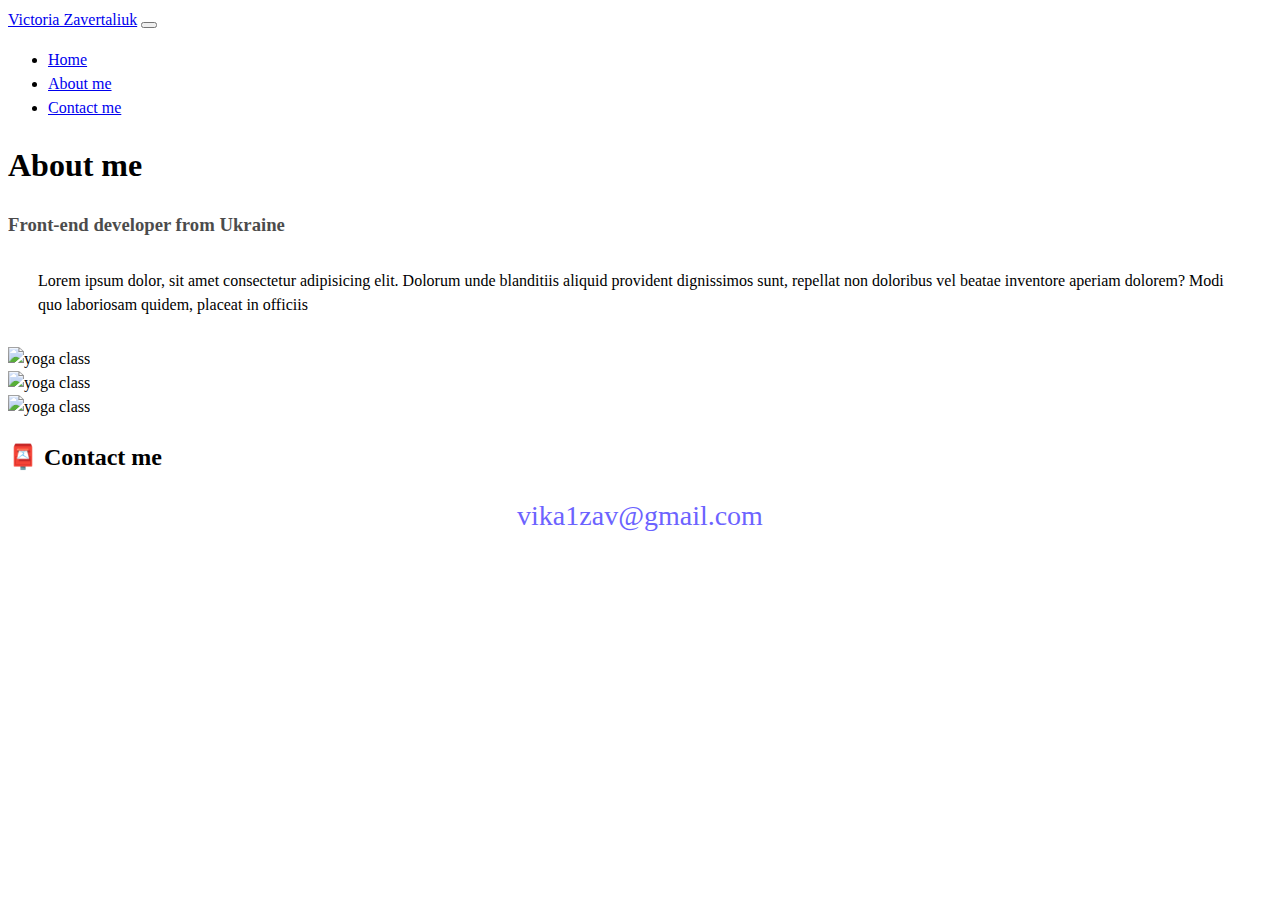
==== about.html @ 88ba3ced "add portfolio files" ====
<!DOCTYPE html>
<html lang="en">
<head>
   <meta charset="UTF-8">
   <meta http-equiv="X-UA-Compatible" content="IE=edge">
   <meta name="viewport" content="width=device-width, initial-scale=1.0">
   <link href="https://cdn.jsdelivr.net/npm/bootstrap@5.2.2/dist/css/bootstrap.min.css" rel="stylesheet" integrity="sha384-Zenh87qX5JnK2Jl0vWa8Ck2rdkQ2Bzep5IDxbcnCeuOxjzrPF/et3URy9Bv1WTRi" crossorigin="anonymous">
   <script src="https://cdn.jsdelivr.net/npm/bootstrap@5.2.2/dist/js/bootstrap.bundle.min.js" integrity="sha384-OERcA2EqjJCMA+/3y+gxIOqMEjwtxJY7qPCqsdltbNJuaOe923+mo//f6V8Qbsw3" crossorigin="anonymous"></script>
   <title>About</title>
   <link rel="stylesheet" href="style.css">
</head>
<body>
   <nav class="navbar navbar-expand-lg bg-light mb-5">
      <div class="container-fluid">
        <a class="navbar-brand" href="index.html">Victoria Zavertaliuk</a>
        <button class="navbar-toggler" type="button" data-bs-toggle="collapse" data-bs-target="#navbarNav" aria-controls="navbarNav" aria-expanded="false" aria-label="Toggle navigation">
          <span class="navbar-toggler-icon"></span>
        </button>
        <div class="collapse navbar-collapse" id="navbarNav">
          <ul class="navbar-nav">
            <li class="nav-item">
              <a class="nav-link active" aria-current="page" href="index.html">Home</a>
            </li>
            <li class="nav-item">
              <a class="nav-link" href="about.html">About me</a>
            </li>
            <li class="nav-item">
              <a class="nav-link" href="#">Contact me</a>
            </li>
          </ul>
        </div>
      </div>
    </nav>
   <h1 class="text-center">About me</h1>
   <h3 class="text-center">Front-end developer from Ukraine</h3>
   
   <p class="about-text">Lorem ipsum dolor, sit amet consectetur adipisicing elit. Dolorum unde blanditiis aliquid provident dignissimos sunt, repellat non doloribus vel beatae inventore aperiam dolorem? Modi quo laboriosam quidem, placeat in officiis</p>
  
   <div class="container mb-5">
   <div class="row">
      <div class="col-md-4">
         <img src="https://31ukq.codesandbox.io/images/yoga.png" alt="yoga class" class="img-fluid rounded shadow p-2">
      </div>
      <div class="col-md-4">
         <img src="https://31ukq.codesandbox.io/images/weather.png" alt="yoga class" class="img-fluid rounded shadow p-2">
      </div>
      <div class="col-md-4">
         <img src="https://31ukq.codesandbox.io/images/yogurt.png" alt="yoga class" class="img-fluid rounded shadow p-2">
      </div>
      <!-- <img src="https://31ukq.codesandbox.io/images/weather.png" alt="weather" class="col-md-4">
      <img src="https://31ukq.codesandbox.io/images/yogurt.png" alt="yoga class" class="col-md-4"> -->
   </div>
</div>
<div id="contact">
   <h2 class="text-center">📮 Contact me</h2>
   <a href="mailto:vika1zav@gmail.com" class="email-link">vika1zav@gmail.com</a>  
</div> 
  </body>
</html>
---- style.css ----
:root {
   --primary-color:#6c63ff;
   --button-shadow:0 5px 10px rgba(0, 0, 0, 0.3);
   --secondary-color:#f5f2fe;
}


body {
   font-size: 1rem;
   font-weight: 400;
   line-height: 1.5;
}

.links {
   display: flex;
   justify-content: center;
}
.link-button {
   /* display: block; */
   color: #fff;
   background-color: var(--primary-color);
   font-size: 16px;
   border-radius: 5px;
   padding: 15px;
   margin: 10px;
   box-shadow: var(--button-shadow);
   text-decoration: none;
}
.link-button:hover {
   color: var(--primary-color);
   background-color:#fff ;
   border: 1px solid var(--primary-color);
}
.about {
   display: flex;
   justify-content: center;
}
.about-text {
   margin: 20px;
   padding: 10px;
}
.email-link {
   display: flex;
   justify-content: center;
   text-decoration: none;
   color: var(--primary-color);
    font-size: 28px;
}
.email-link:hover {
   text-decoration: underline;
}
h3 {
   opacity: 0.7;
}
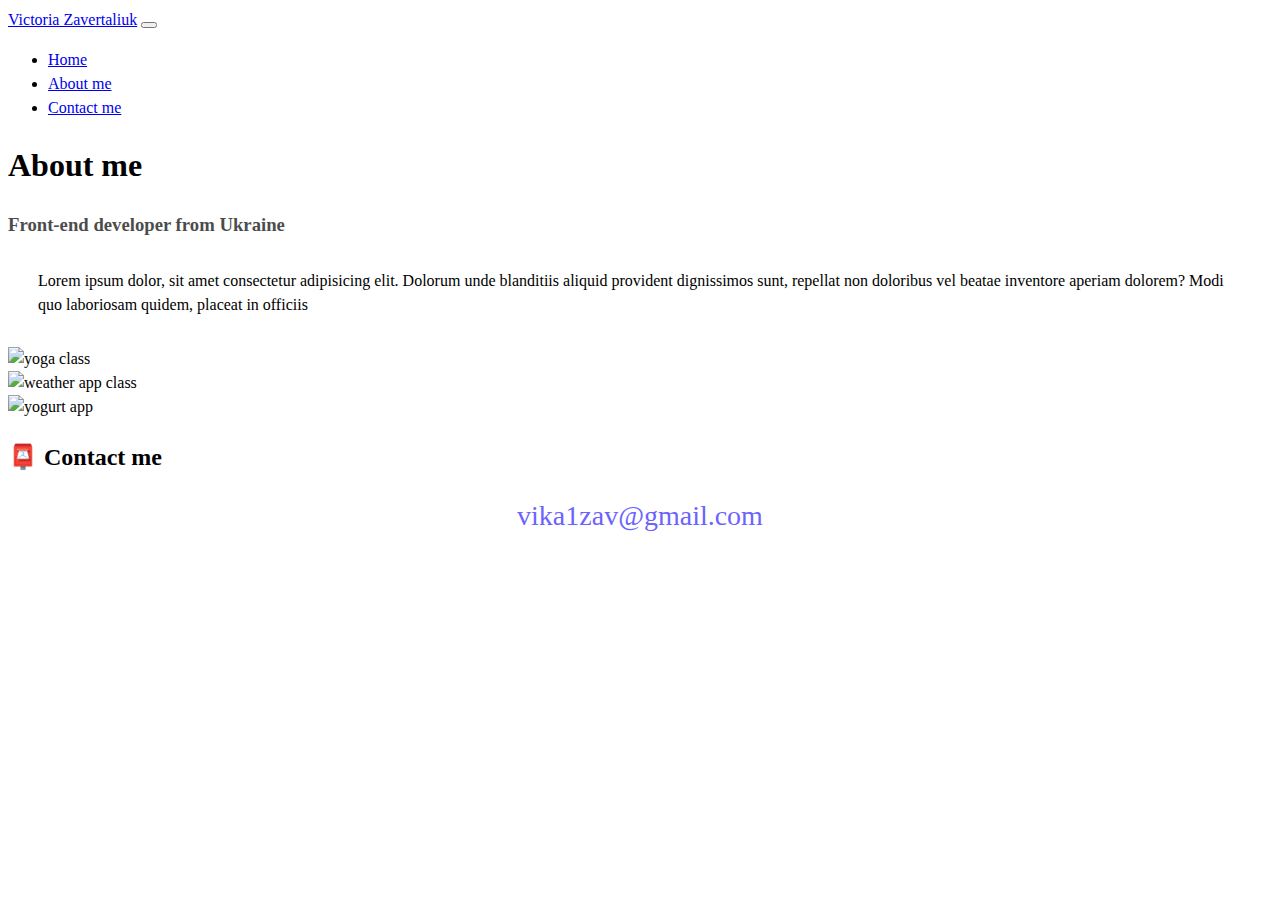
==== commit a5761ad2: "add SEO tags" ====
--- a/about.html
+++ b/about.html
@@ -4,28 +4,29 @@
    <meta charset="UTF-8">
    <meta http-equiv="X-UA-Compatible" content="IE=edge">
    <meta name="viewport" content="width=device-width, initial-scale=1.0">
+   <meta name="description" content="SheCodes - Portfolio of frontend developer from Europe.">
    <link href="https://cdn.jsdelivr.net/npm/bootstrap@5.2.2/dist/css/bootstrap.min.css" rel="stylesheet" integrity="sha384-Zenh87qX5JnK2Jl0vWa8Ck2rdkQ2Bzep5IDxbcnCeuOxjzrPF/et3URy9Bv1WTRi" crossorigin="anonymous">
    <script src="https://cdn.jsdelivr.net/npm/bootstrap@5.2.2/dist/js/bootstrap.bundle.min.js" integrity="sha384-OERcA2EqjJCMA+/3y+gxIOqMEjwtxJY7qPCqsdltbNJuaOe923+mo//f6V8Qbsw3" crossorigin="anonymous"></script>
-   <title>About</title>
+   <title>SheCodes - Portfolio-About</title>
    <link rel="stylesheet" href="style.css">
 </head>
 <body>
    <nav class="navbar navbar-expand-lg bg-light mb-5">
       <div class="container-fluid">
-        <a class="navbar-brand" href="index.html">Victoria Zavertaliuk</a>
+        <a class="navbar-brand" href="index.html" title="home page">Victoria Zavertaliuk</a>
         <button class="navbar-toggler" type="button" data-bs-toggle="collapse" data-bs-target="#navbarNav" aria-controls="navbarNav" aria-expanded="false" aria-label="Toggle navigation">
           <span class="navbar-toggler-icon"></span>
         </button>
         <div class="collapse navbar-collapse" id="navbarNav">
           <ul class="navbar-nav">
             <li class="nav-item">
-              <a class="nav-link active" aria-current="page" href="index.html">Home</a>
+              <a class="nav-link active" aria-current="page" href="index.html" title="home page">Home</a>
             </li>
             <li class="nav-item">
-              <a class="nav-link" href="about.html">About me</a>
+              <a class="nav-link" href="about.html" title="about page">About me</a>
             </li>
             <li class="nav-item">
-              <a class="nav-link" href="#">Contact me</a>
+              <a class="nav-link" href="#" title="contact page">Contact me</a>
             </li>
           </ul>
         </div>
@@ -42,10 +43,10 @@
          <img src="https://31ukq.codesandbox.io/images/yoga.png" alt="yoga class" class="img-fluid rounded shadow p-2">
       </div>
       <div class="col-md-4">
-         <img src="https://31ukq.codesandbox.io/images/weather.png" alt="yoga class" class="img-fluid rounded shadow p-2">
+         <img src="https://31ukq.codesandbox.io/images/weather.png" alt="weather app class" class="img-fluid rounded shadow p-2">
       </div>
       <div class="col-md-4">
-         <img src="https://31ukq.codesandbox.io/images/yogurt.png" alt="yoga class" class="img-fluid rounded shadow p-2">
+         <img src="https://31ukq.codesandbox.io/images/yogurt.png" alt="yogurt app" class="img-fluid rounded shadow p-2">
       </div>
       <!-- <img src="https://31ukq.codesandbox.io/images/weather.png" alt="weather" class="col-md-4">
       <img src="https://31ukq.codesandbox.io/images/yogurt.png" alt="yoga class" class="col-md-4"> -->
@@ -53,7 +54,7 @@
 </div>
 <div id="contact">
    <h2 class="text-center">📮 Contact me</h2>
-   <a href="mailto:vika1zav@gmail.com" class="email-link">vika1zav@gmail.com</a>  
+   <a href="mailto:vika1zav@gmail.com" class="email-link" title="mail">vika1zav@gmail.com</a>  
 </div> 
   </body>
 </html>
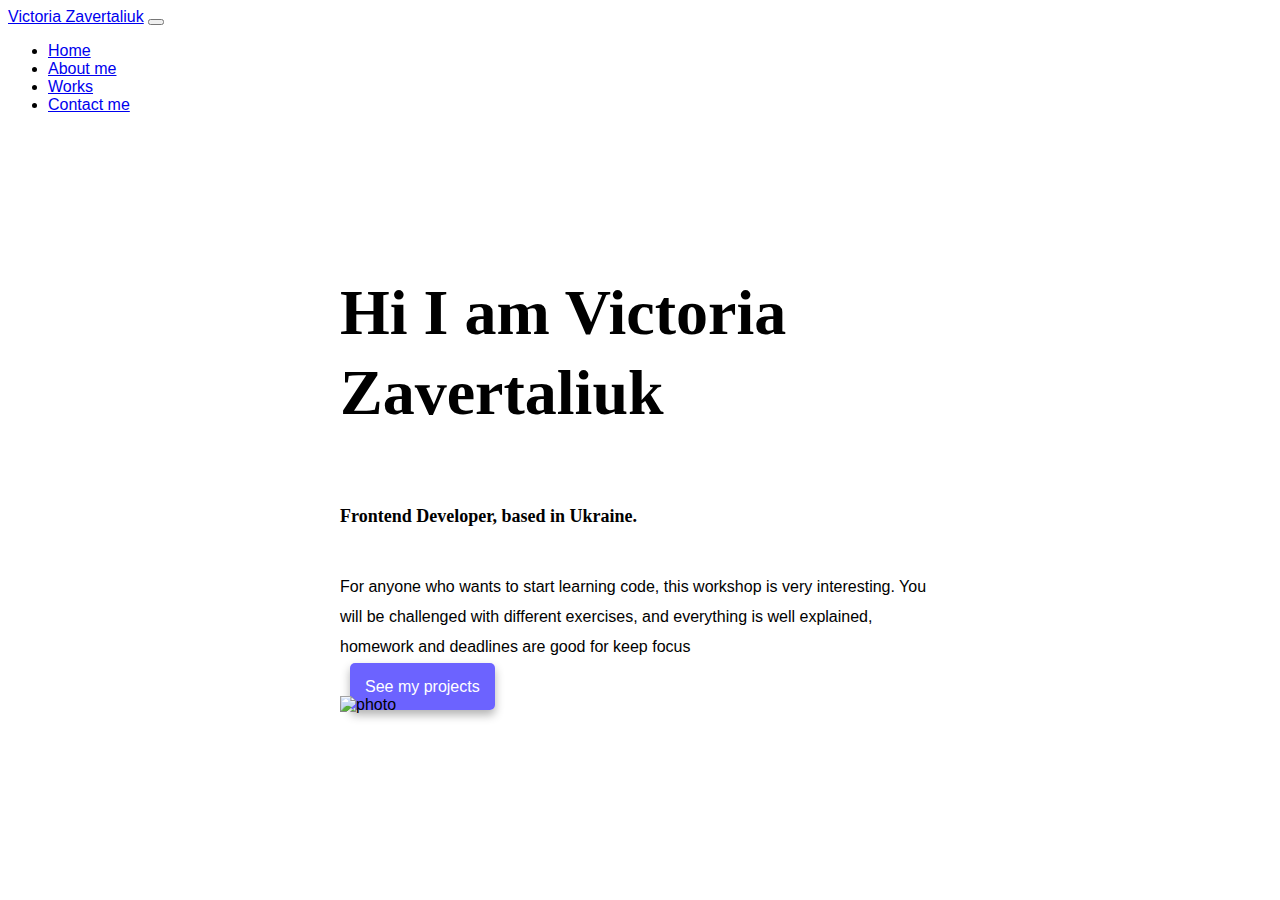
==== commit 9d3236c7: "about page" ====
--- a/about.html
+++ b/about.html
@@ -5,13 +5,13 @@
    <meta http-equiv="X-UA-Compatible" content="IE=edge">
    <meta name="viewport" content="width=device-width, initial-scale=1.0">
    <meta name="description" content="SheCodes - Portfolio of frontend developer from Europe.">
+   <link rel="stylesheet" href="style.css">
    <link href="https://cdn.jsdelivr.net/npm/bootstrap@5.2.2/dist/css/bootstrap.min.css" rel="stylesheet" integrity="sha384-Zenh87qX5JnK2Jl0vWa8Ck2rdkQ2Bzep5IDxbcnCeuOxjzrPF/et3URy9Bv1WTRi" crossorigin="anonymous">
    <script src="https://cdn.jsdelivr.net/npm/bootstrap@5.2.2/dist/js/bootstrap.bundle.min.js" integrity="sha384-OERcA2EqjJCMA+/3y+gxIOqMEjwtxJY7qPCqsdltbNJuaOe923+mo//f6V8Qbsw3" crossorigin="anonymous"></script>
-   <title>SheCodes - Portfolio-About</title>
-   <link rel="stylesheet" href="style.css">
+   <title>SheCodes - Portfolio-Home</title>
 </head>
 <body>
-   <nav class="navbar navbar-expand-lg bg-light mb-5">
+   <nav class="navbar navbar-expand-lg bg-light mb-5 sticky-top">
       <div class="container-fluid">
         <a class="navbar-brand" href="index.html" title="home page">Victoria Zavertaliuk</a>
         <button class="navbar-toggler" type="button" data-bs-toggle="collapse" data-bs-target="#navbarNav" aria-controls="navbarNav" aria-expanded="false" aria-label="Toggle navigation">
@@ -23,38 +23,35 @@
               <a class="nav-link active" aria-current="page" href="index.html" title="home page">Home</a>
             </li>
             <li class="nav-item">
-              <a class="nav-link" href="about.html" title="about page">About me</a>
+               <a class="nav-link" href="about.html" title="about page">About me</a>
+             </li>
+            <li class="nav-item">
+              <a class="nav-link" href="works.html" title="works page">Works</a>
             </li>
             <li class="nav-item">
-              <a class="nav-link" href="#" title="contact page">Contact me</a>
+              <a class="nav-link" href="works.html#contact" title="Contact page">Contact me</a>
             </li>
           </ul>
         </div>
       </div>
     </nav>
-   <h1 class="text-center">About me</h1>
-   <h3 class="text-center">Front-end developer from Ukraine</h3>
-   
-   <p class="about-text">Lorem ipsum dolor, sit amet consectetur adipisicing elit. Dolorum unde blanditiis aliquid provident dignissimos sunt, repellat non doloribus vel beatae inventore aperiam dolorem? Modi quo laboriosam quidem, placeat in officiis</p>
-  
-   <div class="container mb-5">
-   <div class="row">
-      <div class="col-md-4">
-         <img src="https://31ukq.codesandbox.io/images/yoga.png" alt="yoga class" class="img-fluid rounded shadow p-2">
-      </div>
-      <div class="col-md-4">
-         <img src="https://31ukq.codesandbox.io/images/weather.png" alt="weather app class" class="img-fluid rounded shadow p-2">
-      </div>
-      <div class="col-md-4">
-         <img src="https://31ukq.codesandbox.io/images/yogurt.png" alt="yogurt app" class="img-fluid rounded shadow p-2">
-      </div>
-      <!-- <img src="https://31ukq.codesandbox.io/images/weather.png" alt="weather" class="col-md-4">
-      <img src="https://31ukq.codesandbox.io/images/yogurt.png" alt="yoga class" class="col-md-4"> -->
+    <div class="container">
+      <div class="row">
+   <div class="col-lg-6 p-4 text-center text-md-start">
+      <h1 class="mb-4 header-section">Hi I am Victoria Zavertaliuk</h1>
+      <h2 class="mb-4 about-section">Frontend Developer, based in Ukraine.</h2>
+      <p class="mb-5">
+         For anyone who wants to start learning code, this workshop is very
+         interesting. You will be challenged with different exercises, and
+         everything is well explained, homework and deadlines are good for
+         keep focus
+       </p>
+       <a href="works.html" class="link-button">See my projects</a>
+   </div>
+   <div class="col-lg-6 p-4">
+      <img src="https://uploads.codesandbox.io/uploads/user/536b9ee2-9d41-444a-a85a-62ae77e381ac/cwgI-patricia.png" class="img-fluid" alt="photo">
    </div>
 </div>
-<div id="contact">
-   <h2 class="text-center">📮 Contact me</h2>
-   <a href="mailto:vika1zav@gmail.com" class="email-link" title="mail">vika1zav@gmail.com</a>  
-</div> 
-  </body>
+</div>
+</body>
 </html>
--- a/style.css
+++ b/style.css
@@ -2,21 +2,43 @@
    --primary-color:#6c63ff;
    --button-shadow:0 5px 10px rgba(0, 0, 0, 0.3);
    --secondary-color:#f5f2fe;
+   --heading-font-family: "Playfair Display", serif;
+   --default-font-family: "Poppins", sans-serif;
 }
 
-
 body {
-   font-size: 1rem;
-   font-weight: 400;
-   line-height: 1.5;
+   font-family: var(--default-font-family);
+}
+h1,h2,h3,h4 {
+   font-family: var(--heading-font-family);
+   font-weight: bold;
+}
+h1,h2 {
+   font-size: 64px;
+   line-height: 80px;
+}
+.hero {
+   text-align: center;
 }
 
+.about-section {
+   font-size: 18px;
+   font-weight: bold;
+}
+p {
+   font-weight: normal;
+   font-size: 16px;
+   line-height: 30px;
+}
+
+.project-link {
+   margin: 0 20px;
+}
 .links {
    display: flex;
    justify-content: center;
 }
 .link-button {
-   /* display: block; */
    color: #fff;
    background-color: var(--primary-color);
    font-size: 16px;
@@ -51,4 +73,19 @@
 }
 h3 {
    opacity: 0.7;
+}
+
+.container {
+   padding: 100px;
+   max-width: 600px;
+   margin: 0 auto;
+}
+@media(max-width:990px) {
+   .container {
+      padding: 0px;
+   }
+   .header-section {
+      font-size: 48px;
+      line-height: 1.5;
+   }
 }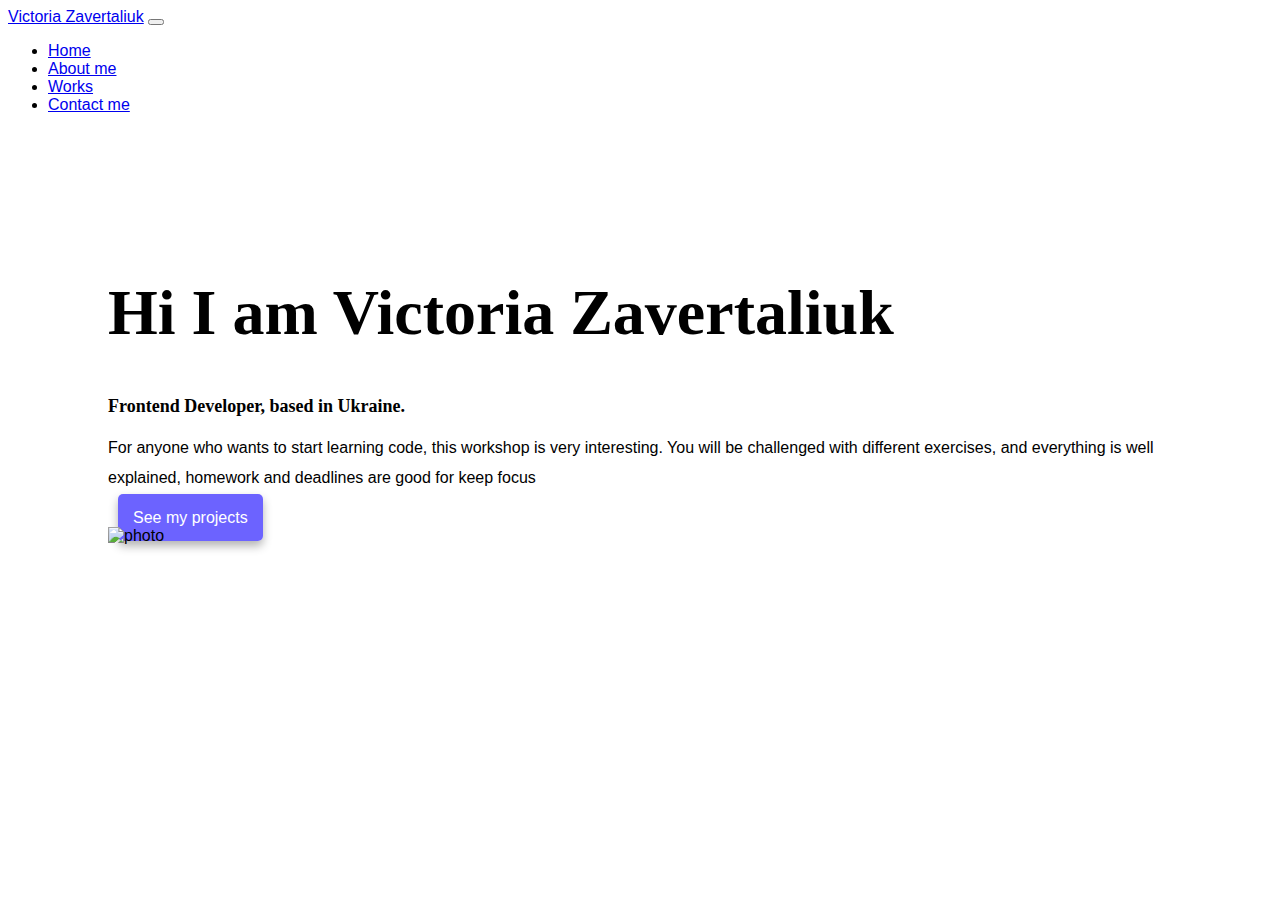
==== commit e52def07: "font changes" ====
--- a/about.html
+++ b/about.html
@@ -5,9 +5,9 @@
    <meta http-equiv="X-UA-Compatible" content="IE=edge">
    <meta name="viewport" content="width=device-width, initial-scale=1.0">
    <meta name="description" content="SheCodes - Portfolio of frontend developer from Europe.">
-   <link rel="stylesheet" href="style.css">
    <link href="https://cdn.jsdelivr.net/npm/bootstrap@5.2.2/dist/css/bootstrap.min.css" rel="stylesheet" integrity="sha384-Zenh87qX5JnK2Jl0vWa8Ck2rdkQ2Bzep5IDxbcnCeuOxjzrPF/et3URy9Bv1WTRi" crossorigin="anonymous">
    <script src="https://cdn.jsdelivr.net/npm/bootstrap@5.2.2/dist/js/bootstrap.bundle.min.js" integrity="sha384-OERcA2EqjJCMA+/3y+gxIOqMEjwtxJY7qPCqsdltbNJuaOe923+mo//f6V8Qbsw3" crossorigin="anonymous"></script>
+   <link rel="stylesheet" href="style.css">
    <title>SheCodes - Portfolio-Home</title>
 </head>
 <body>
--- a/style.css
+++ b/style.css
@@ -11,12 +11,14 @@
 }
 h1,h2,h3,h4 {
    font-family: var(--heading-font-family);
-   font-weight: bold;
+   font-weight: 700;
+  
 }
-h1,h2 {
+h1{
    font-size: 64px;
    line-height: 80px;
 }
+
 .hero {
    text-align: center;
 }
@@ -77,7 +79,6 @@
 
 .container {
    padding: 100px;
-   max-width: 600px;
    margin: 0 auto;
 }
 @media(max-width:990px) {
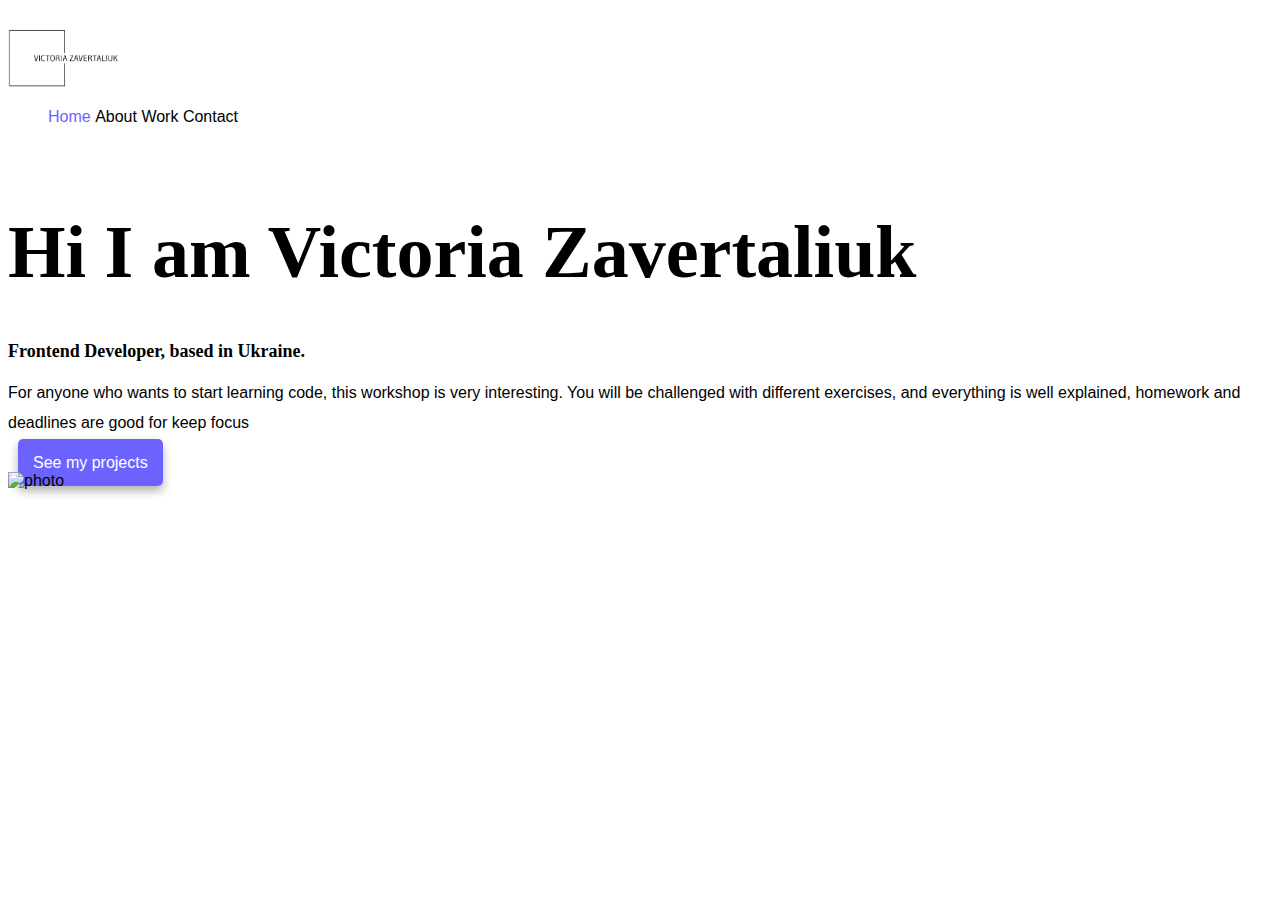
==== commit 2b18d481: "add contacts" ====
--- a/about.html
+++ b/about.html
@@ -8,33 +8,20 @@
    <link href="https://cdn.jsdelivr.net/npm/bootstrap@5.2.2/dist/css/bootstrap.min.css" rel="stylesheet" integrity="sha384-Zenh87qX5JnK2Jl0vWa8Ck2rdkQ2Bzep5IDxbcnCeuOxjzrPF/et3URy9Bv1WTRi" crossorigin="anonymous">
    <script src="https://cdn.jsdelivr.net/npm/bootstrap@5.2.2/dist/js/bootstrap.bundle.min.js" integrity="sha384-OERcA2EqjJCMA+/3y+gxIOqMEjwtxJY7qPCqsdltbNJuaOe923+mo//f6V8Qbsw3" crossorigin="anonymous"></script>
    <link rel="stylesheet" href="style.css">
-   <title>SheCodes - Portfolio-Home</title>
+   <title>SheCodes - Portfolio-About</title>
 </head>
 <body>
-   <nav class="navbar navbar-expand-lg bg-light mb-5 sticky-top">
-      <div class="container-fluid">
-        <a class="navbar-brand" href="index.html" title="home page">Victoria Zavertaliuk</a>
-        <button class="navbar-toggler" type="button" data-bs-toggle="collapse" data-bs-target="#navbarNav" aria-controls="navbarNav" aria-expanded="false" aria-label="Toggle navigation">
-          <span class="navbar-toggler-icon"></span>
-        </button>
-        <div class="collapse navbar-collapse" id="navbarNav">
-          <ul class="navbar-nav">
-            <li class="nav-item">
-              <a class="nav-link active" aria-current="page" href="index.html" title="home page">Home</a>
-            </li>
-            <li class="nav-item">
-               <a class="nav-link" href="about.html" title="about page">About me</a>
-             </li>
-            <li class="nav-item">
-              <a class="nav-link" href="works.html" title="works page">Works</a>
-            </li>
-            <li class="nav-item">
-              <a class="nav-link" href="works.html#contact" title="Contact page">Contact me</a>
-            </li>
-          </ul>
-        </div>
-      </div>
+  <header class="container">
+    <nav class="d-flex justify-content-between align-middle">
+      <a href="index.html"><img class ="img-fluid logo" src="my_logo.png" alt="logo"></a>
+       <ul>
+          <li class="me-3"><a class="active" href="index.html" title="home page">Home</a></li>
+          <li class="me-3"><a href="about.html" title="About page">About</a></li>
+          <li class="me-3"><a href="works.html" title="Work page">Work</a></li>
+          <li class="me-3"><a href="contact.html" title="Contact page">Contact</a></li>
+       </ul>
     </nav>
+ </header>
     <div class="container">
       <div class="row">
    <div class="col-lg-6 p-4 text-center text-md-start">
--- a/style.css
+++ b/style.css
@@ -15,17 +15,33 @@
   
 }
 h1{
-   font-size: 64px;
+   font-size: 74px;
    line-height: 80px;
 }
+h2 {
+   font-size: 64px;
+} 
 
 .hero {
    text-align: center;
+   padding: 20px 0;
+   margin-bottom: 20px;
+   background-color: var(--secondary-color);
 }
 
 .about-section {
    font-size: 18px;
    font-weight: bold;
+}
+.container {
+   margin: 0 auto;
+   /* max-width: 1140px; */
+}
+.content-container {
+   padding: 120px 20px;
+}
+.content {
+   margin: 20px;
 }
 p {
    font-weight: normal;
@@ -73,13 +89,44 @@
 .email-link:hover {
    text-decoration: underline;
 }
-h3 {
+.subtytle {
    opacity: 0.7;
 }
 
-.container {
-   padding: 100px;
-   margin: 0 auto;
+
+nav {
+   padding: 20px 0;
+}
+ul {
+   list-style-type: none;
+}
+nav li {
+   display: inline;
+}
+li a {
+   text-decoration: none;
+   color:#000;
+   transition: all 100ms ease-in-out;
+}
+li a:hover,.active {
+   color: var(--primary-color);
+} 
+.logo {
+   max-height: 60px;
+}
+.project-button {
+   font-size: 16px;
+   border-radius: 5px;
+   padding: 15px;
+   margin: 10px;
+   box-shadow: var(--button-shadow);
+   background-color: #fff;
+   color: var(--primary-color);
+   border: 1px solid var(--primary-color);
+   text-decoration: none;
+}
+.project-button:hover {
+   color: #000;
 }
 @media(max-width:990px) {
    .container {
@@ -89,4 +136,7 @@
       font-size: 48px;
       line-height: 1.5;
    }
+   h2 {
+      font-size: 54px;
+   }
 }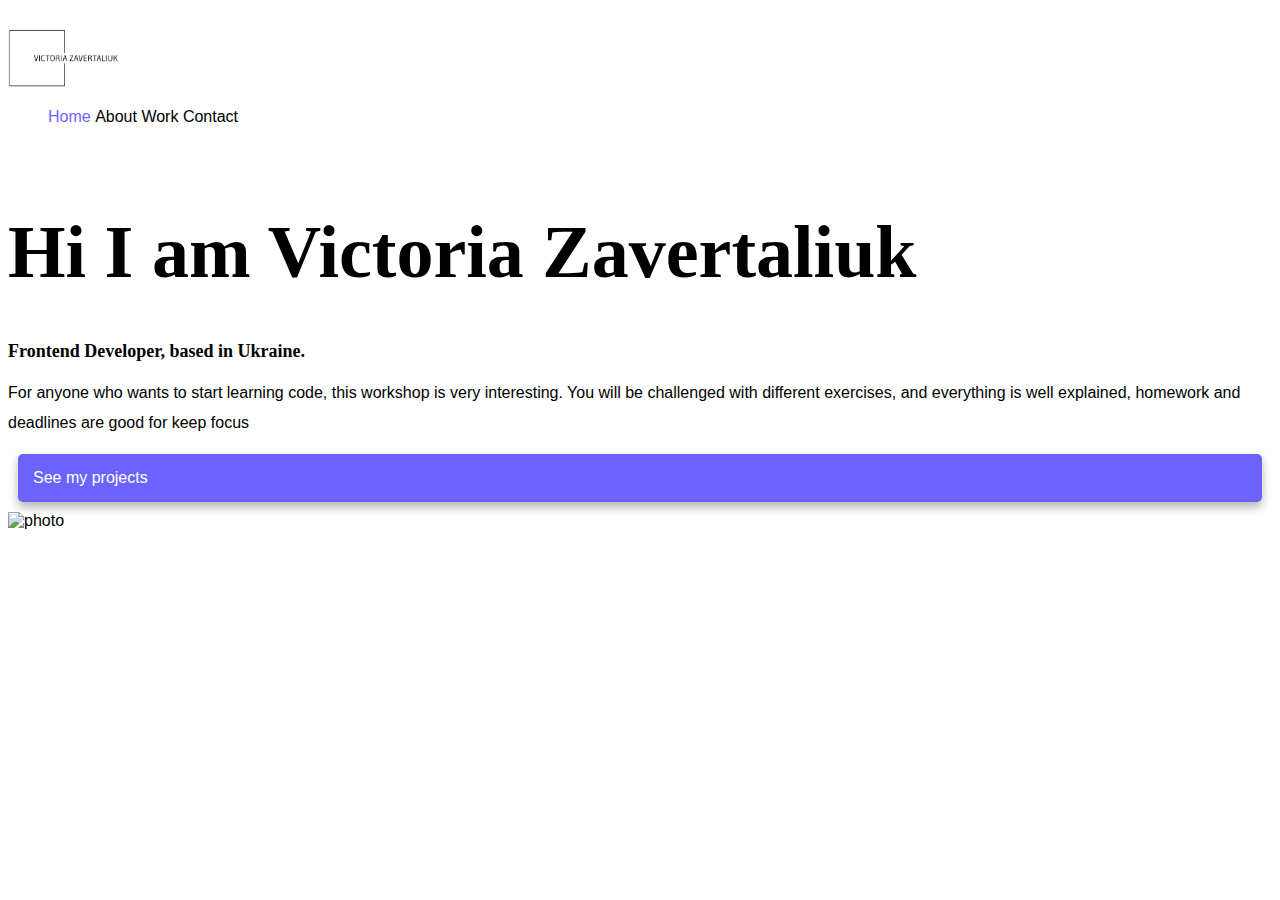
==== commit 1c0af3ed: "add SEO attributes" ====
--- a/about.html
+++ b/about.html
@@ -13,7 +13,7 @@
 <body>
   <header class="container">
     <nav class="d-flex justify-content-between align-middle">
-      <a href="index.html"><img class ="img-fluid logo" src="my_logo.png" alt="logo"></a>
+      <a href="index.html" tytle="Victoria's logo"><img class ="img-fluid logo" src="my_logo.png" alt="logo"></a>
        <ul>
           <li class="me-3"><a class="active" href="index.html" title="home page">Home</a></li>
           <li class="me-3"><a href="about.html" title="About page">About</a></li>
--- a/style.css
+++ b/style.css
@@ -21,6 +21,9 @@
 h2 {
    font-size: 64px;
 } 
+h4 {
+   font-size: 48px;
+}
 
 .hero {
    text-align: center;
@@ -57,6 +60,7 @@
    justify-content: center;
 }
 .link-button {
+   display: block;
    color: #fff;
    background-color: var(--primary-color);
    font-size: 16px;
@@ -128,6 +132,40 @@
 .project-button:hover {
    color: #000;
 }
+footer {
+   padding: 20px;
+}
+.contact-box {
+   background-color: var(--secondary-color);
+   padding: 20px 120px;
+}
+
+.email-link {
+color:#000;
+text-decoration: none;
+font-size: 24px;
+}
+.email-link:hover {
+color: var(--primary-color);
+text-decoration: none;
+}
+.social-links a {
+   font-size: 18px;
+   margin: 0 20px;
+   color: var(--primary-color);
+   background-color: var(--secondary-color);
+   padding: 10px 15px;
+   border-radius: 50%;
+   transition: all 100ms ease-in-out;
+}
+.social-links a:hover {
+color:#fff;
+background-color: var(--primary-color);
+}
+.source-link {
+   font-size: 16px;
+}
+
 @media(max-width:990px) {
    .container {
       padding: 0px;
@@ -139,4 +177,9 @@
    h2 {
       font-size: 54px;
    }
-}+   .contact-box {
+      padding: 30px 60px;
+   }
+}
+
+
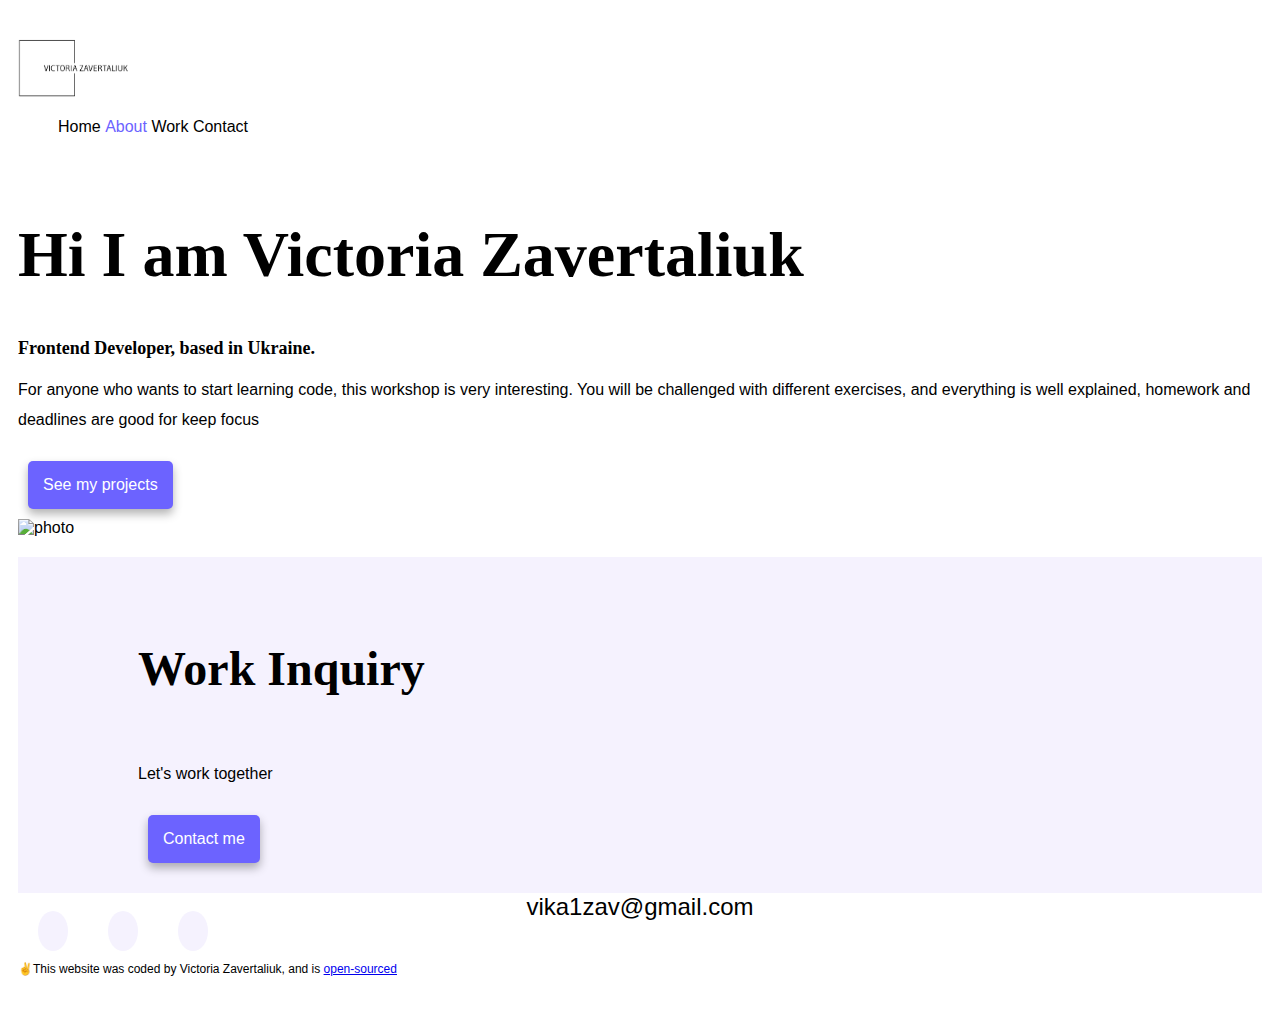
==== commit abeea131: "add responsive css" ====
--- a/about.html
+++ b/about.html
@@ -7,22 +7,24 @@
    <meta name="description" content="SheCodes - Portfolio of frontend developer from Europe.">
    <link href="https://cdn.jsdelivr.net/npm/bootstrap@5.2.2/dist/css/bootstrap.min.css" rel="stylesheet" integrity="sha384-Zenh87qX5JnK2Jl0vWa8Ck2rdkQ2Bzep5IDxbcnCeuOxjzrPF/et3URy9Bv1WTRi" crossorigin="anonymous">
    <script src="https://cdn.jsdelivr.net/npm/bootstrap@5.2.2/dist/js/bootstrap.bundle.min.js" integrity="sha384-OERcA2EqjJCMA+/3y+gxIOqMEjwtxJY7qPCqsdltbNJuaOe923+mo//f6V8Qbsw3" crossorigin="anonymous"></script>
+   <script src="https://kit.fontawesome.com/d4c7ec442d.js" crossorigin="anonymous"></script>
    <link rel="stylesheet" href="style.css">
    <title>SheCodes - Portfolio-About</title>
 </head>
 <body>
-  <header class="container">
+   <div class="container">
+  <header>
     <nav class="d-flex justify-content-between align-middle">
       <a href="index.html" tytle="Victoria's logo"><img class ="img-fluid logo" src="my_logo.png" alt="logo"></a>
        <ul>
-          <li class="me-3"><a class="active" href="index.html" title="home page">Home</a></li>
-          <li class="me-3"><a href="about.html" title="About page">About</a></li>
-          <li class="me-3"><a href="works.html" title="Work page">Work</a></li>
-          <li class="me-3"><a href="contact.html" title="Contact page">Contact</a></li>
+         <li class="me-1 me-sm-3"><a href="index.html" title="home page">Home</a></li>
+         <li class="me-1 me-sm-3"><a class="active" href="about.html" title="About page">About</a></li>
+         <li class="me-1 me-sm-3"><a href="works.html" title="Work page">Work</a></li>
+         <li class="me-1 me-sm-3"><a href="contact.html" title="Contact page">Contact</a></li>
        </ul>
     </nav>
  </header>
-    <div class="container">
+   
       <div class="row">
    <div class="col-lg-6 p-4 text-center text-md-start">
       <h1 class="mb-4 header-section">Hi I am Victoria Zavertaliuk</h1>
@@ -33,12 +35,37 @@
          everything is well explained, homework and deadlines are good for
          keep focus
        </p>
+       <div>
        <a href="works.html" class="link-button">See my projects</a>
+      </div>
    </div>
-   <div class="col-lg-6 p-4">
+   <div class="col-lg-6 p-4 text-center text-md-start">
       <img src="https://uploads.codesandbox.io/uploads/user/536b9ee2-9d41-444a-a85a-62ae77e381ac/cwgI-patricia.png" class="img-fluid" alt="photo">
    </div>
 </div>
+
+<footer>
+   <div class="contact-box d-none d-md-flex justify-content-between mb-5">
+      <div>
+   <h4>Work Inquiry</h4>
+   <p>Let's work together</p>
+         </div>
+         <div>
+            <a href="contact.html" class="link-button">Contact me</a>
+         </div>
+      </div>
+   <div class="links-box text-center">
+   <div class="mb-5">
+      <a href="mailto:vika1zav@gmail.com" class="email-link">vika1zav@gmail.com</a>
+   </div>
+   <div class="social-links d-flex justify-content-center mb-5">
+      <a href="https://github.com/vikazav" target="_blank"><i class="fa-brands fa-github"></i></a>
+      <a href="https://www.facebook.com/profile.php?id=100009081704966" target="_blank"><i class="fa-brands fa-facebook"></i></a>
+      <a href="https://www.instagram.com/viktoriiazavertaliuk/" target="_blank"><i class="fa-brands fa-instagram"></i></a>
+   </div>
+   <p class="source-link"text-center>✌This website was coded by Victoria Zavertaliuk, and is <span><a href="https://github.com/vikazav/sheCode-Portfolio">open-sourced</a></span> </p>
+   </div>
+</footer>
 </div>
 </body>
 </html>
--- a/style.css
+++ b/style.css
@@ -8,6 +8,11 @@
 
 body {
    font-family: var(--default-font-family);
+   padding: 10px;
+}
+.container {
+   max-width: 110%;
+   overflow: hidden;
 }
 h1,h2,h3,h4 {
    font-family: var(--heading-font-family);
@@ -24,7 +29,6 @@
 h4 {
    font-size: 48px;
 }
-
 .hero {
    text-align: center;
    padding: 20px 0;
@@ -36,16 +40,10 @@
    font-size: 18px;
    font-weight: bold;
 }
-.container {
-   margin: 0 auto;
-   /* max-width: 1140px; */
-}
 .content-container {
    padding: 120px 20px;
 }
-.content {
-   margin: 20px;
-}
+
 p {
    font-weight: normal;
    font-size: 16px;
@@ -60,7 +58,7 @@
    justify-content: center;
 }
 .link-button {
-   display: block;
+   display: inline-block;
    color: #fff;
    background-color: var(--primary-color);
    font-size: 16px;
@@ -97,6 +95,9 @@
    opacity: 0.7;
 }
 
+.header-section {
+   font-size: 64px;
+}
 
 nav {
    padding: 20px 0;
@@ -130,10 +131,11 @@
    text-decoration: none;
 }
 .project-button:hover {
-   color: #000;
+   color: #fff;
+  background-color: var(--primary-color);
 }
 footer {
-   padding: 20px;
+   padding: 20px 0;
 }
 .contact-box {
    background-color: var(--secondary-color);
@@ -146,6 +148,7 @@
 font-size: 24px;
 }
 .email-link:hover {
+   display: block;
 color: var(--primary-color);
 text-decoration: none;
 }
@@ -163,7 +166,7 @@
 background-color: var(--primary-color);
 }
 .source-link {
-   font-size: 16px;
+   font-size: 12px;
 }
 
 @media(max-width:990px) {
@@ -174,12 +177,20 @@
       font-size: 48px;
       line-height: 1.5;
    }
+   h1 {
+      font-size: 44px;
+   }
    h2 {
-      font-size: 54px;
+      font-size: 36px;
    }
    .contact-box {
       padding: 30px 60px;
    }
+   nav ul {
+      padding-left: 1rem;
+      font-size: 15px;
 }
+   }
 
 
+
